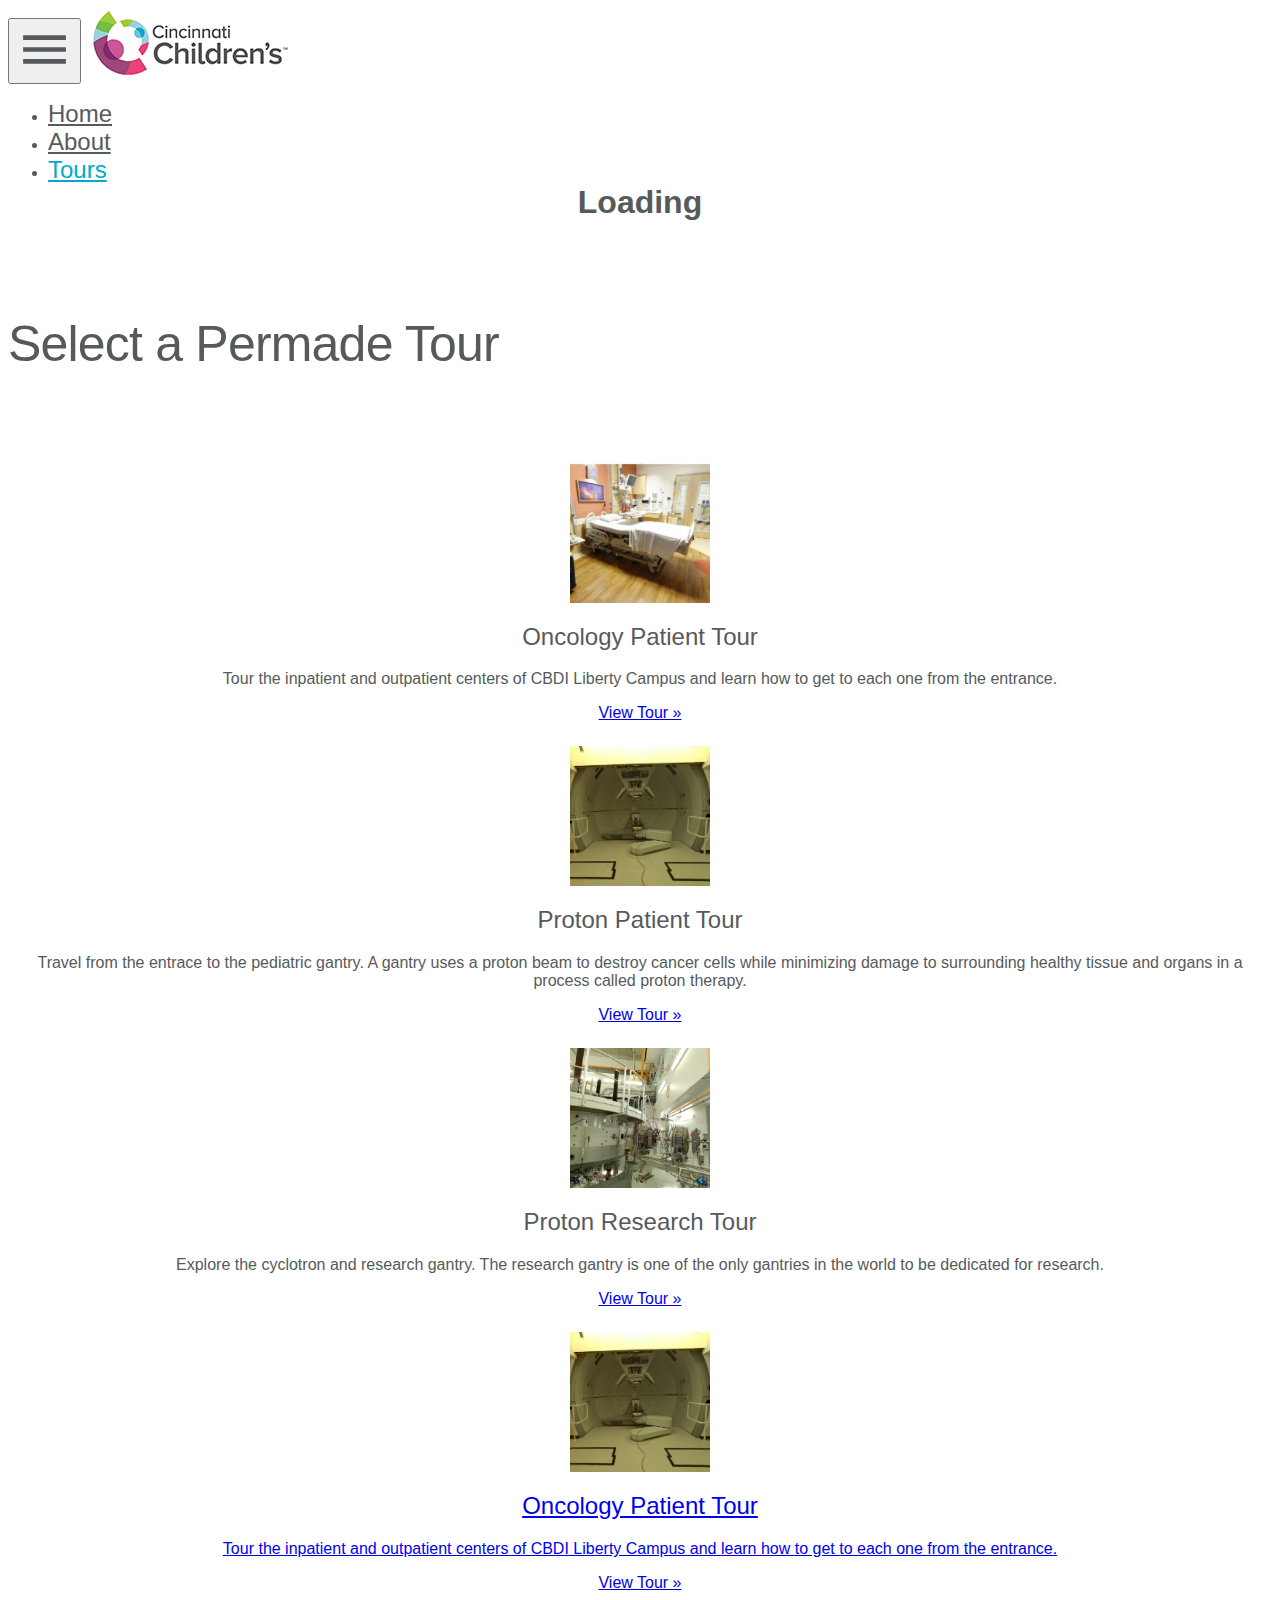
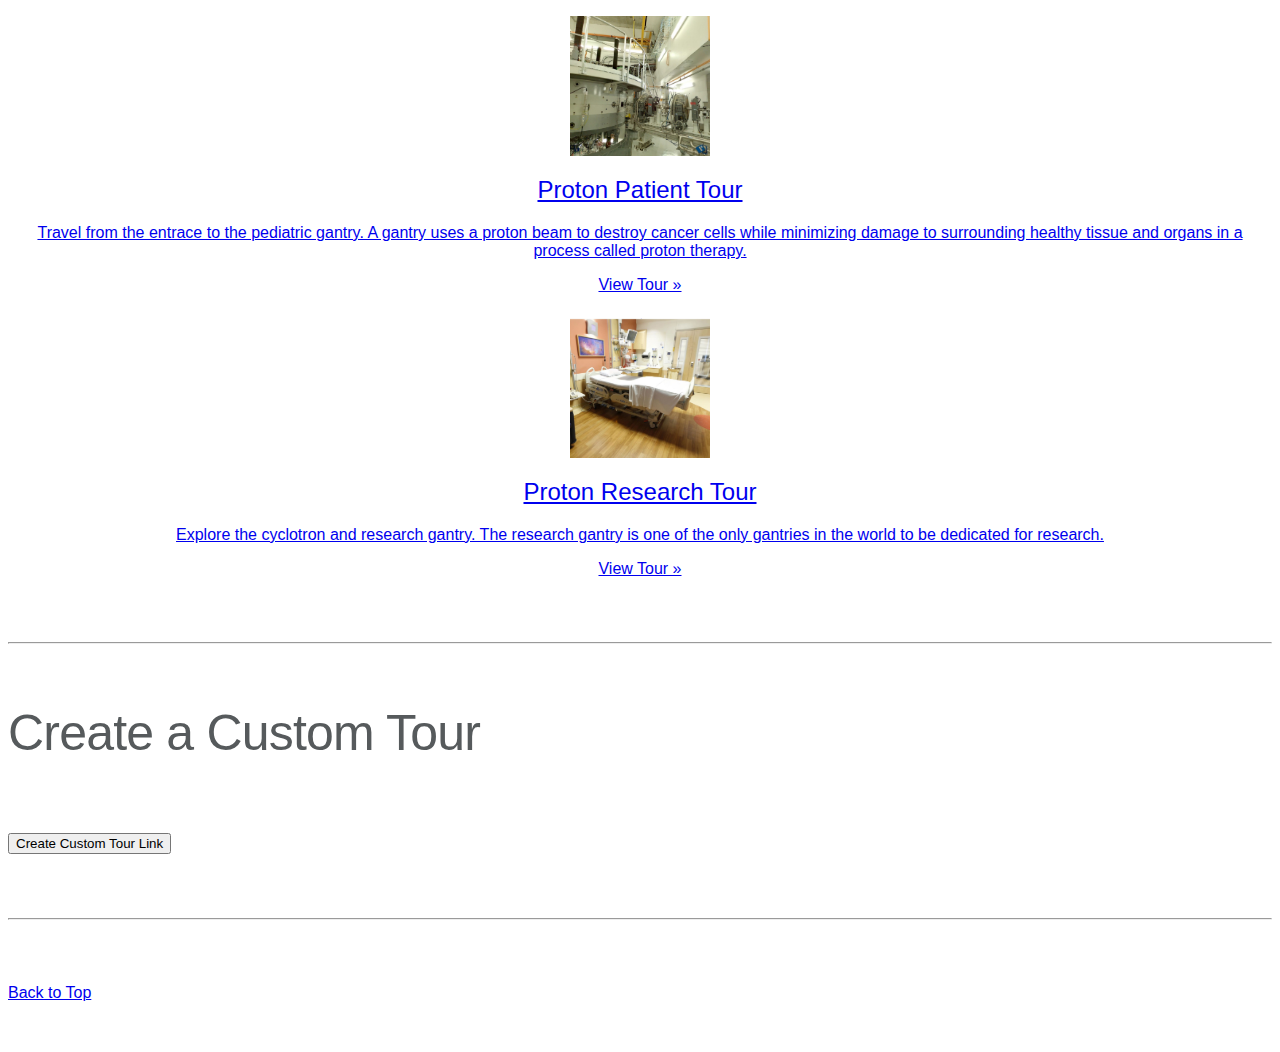
==== tours.html @ 35e9a2c1 "splashpage update" ====
<!doctype html>
<html>

<head>
  <title>CBDI Liberty Virtual Tour</title>
  <meta name="description" content="A Tour of Children's Hospital Liberty Campus'">
  <meta name="viewport" content="width=device-width">
  <link rel="shortcut icon" href="images/ui/favicon.ico">
  <link href="https://fonts.googleapis.com/icon?family=Material+Icons" rel="stylesheet">
  <script src="https://aframe.io/releases/0.6.1/aframe.min.js"></script>
  <script src="https://npmcdn.com/aframe-animation-component@3.0.1"></script>
  <script src="https://npmcdn.com/aframe-event-set-component@3.0.1"></script>
  <script src="https://npmcdn.com/aframe-layout-component@3.0.1"></script>
  <script src="https://npmcdn.com/aframe-template-component@3.1.1"></script>
  <!-- My scripts -->
  <link rel="stylesheet" href="css/index.css">
  <script type="text/javascript" src="js/data.js"></script>
  <script type="text/javascript" src="js/parameters.js"></script>
  <script type="text/javascript" src="js/splashpage.js"></script>
  <script type="text/javascript" src="js/toggle-visiblity.js"></script>
  <script type="text/javascript" src="js/manager.js"></script>
  <script type="text/javascript" src="js/call-switch.js"></script>
  <script type="text/javascript" src="js/change-map.js"></script>
  <!-- Global site tag (gtag.js) - Google Analytics -->
  <script async src="https://www.googletagmanager.com/gtag/js?id=UA-108453755-2"></script>
  <script>
    window.dataLayer = window.dataLayer || [];
    function gtag(){dataLayer.push(arguments);}
    gtag('js', new Date());

    gtag('config', 'UA-108453755-2');
  </script>
</head>

<body>
  <div id="splashPage">

    <!-- Navbar -->
    <nav class="navbar navbar-toggleable-md fixed-top">
      <button class="navbar-toggler navbar-toggler-right" type="button" data-toggle="collapse" data-target="#navbarCollapse" aria-controls="navbarCollapse" aria-expanded="false" aria-label="Toggle navigation">
        <i class="material-icons nav-menu">menu</i>
      </button>
      <a class="navbar-brand" href="https://www.cincinnatichildrens.org/"><img src="images/splashpage/childrens-logo.png" alt="Children's Hospital"></a>
      <div class="collapse navbar-collapse" id="navbarCollapse">
        <ul class="navbar-nav mr-auto">
          <li class="nav-item">
            <a class="nav-link" href="splashpage.html">Home</a>
          </li>
          <li class="nav-item">
            <a class="nav-link" href="about.html">About</a>
          </li>
          <li class="nav-item active">
            <a class="nav-link" href="tours.html">Tours</a>
          </li>
        </ul>
      </div>
    </nav>

    <!-- Loading Bar Filler -->
    <div class="container info">
      <div id="loadingArea" class="row">
        <div class="dark-text col-lg-2">
          <h1>Loading</h1>
        </div>
        <div class="col-lg-10">
          <div class="progress">
            <div id="bar" class="progress-bar progress-bar-striped progress-bar-animated" role="progressbar" aria-valuenow="0" aria-valuemin="0" aria-valuemax="100" style="width: 20%">20%</div>
          </div>
        </div>
      </div>

      <div class="row featurette">
        <div class="col-md-1"></div>
        <div class="col-md-10">
          <h2 class="dark-text featurette-heading">Select a Permade Tour</h2>
          <p id="test" class="lead">Travel on one of our many permade tours.</p>
        </div>
        <div class="col-md-1"></div>
      </div>

      <br>

      <!-- Custom Tours -->
      <div class="row">
        <div class="col-lg-4">
          <a href=".?start=p12&tour=p01p02p12b01b05b06b10b45b46b47b48b49b50b51b52b53b54b55b56a01a02a03a05a06a07a08a09a10a11a12a13a14a15a16a17">
            <img class="rounded-circle" src="images/splashpage/inpatient_circle.JPG" alt="Oncology Patient Tour" width="140" height="140">
          </a>
          <h2>Oncology Patient Tour</h2>
          <p>Tour the inpatient and outpatient centers of CBDI Liberty Campus and learn how to get to each one from the entrance.</p>
          <!-- button type="button" class="btn btn-secondary" onClick="hideSplash()">View Tour &raquo;</button-->
          <p><a class="btn btn-secondary" href=".?start=p12&tour=p01p02p12b01b05b06b10b45b46b47b48b49b50b51b52b53b54b55b56a01a02a03a05a06a07a08a09a10a11a12a13a14a15a16a17" role="button">View Tour &raquo;</a></p>
        </div><!-- /.col-lg-4 -->
        <div class="col-lg-4">
          <a href=".?start=b16&tour=b06b07b08b09b10b11b12b13b14b15b16b17b18b19b20b21b22b23b24b25">
            <img class="rounded-circle" src="images/splashpage/gantry_circle.JPG" alt="Proton Patient Tour" width="140" height="140">
          </a>
          <h2>Proton Patient Tour</h2>
          <p>Travel from the entrace to the pediatric gantry.  A gantry uses a proton beam to destroy cancer cells while minimizing damage to surrounding healthy tissue and organs in a process called proton therapy.</p>
          <p><a class="btn btn-secondary" href=".?start=b16&tour=b06b07b08b09b10b11b12b13b14b15b16b17b18b19b20b21b22b23b24b25" role="button">View Tour &raquo;</a></p>
        </div><!-- /.col-lg-4 -->
        <div class="col-lg-4">
          <a href=".?start=b27&tour=b27b29b30b31b32b33b34b35b36b37b38b39b40b41b42b43b44">
            <img class="rounded-circle" src="images/splashpage/cyclotron_circle.JPG" alt="Proton Research Tour" width="140" height="140">
          </a>
          <h2>Proton Research Tour</h2>
          <p>Explore the cyclotron and research gantry. The research gantry is one of the only gantries in the world to be dedicated for research.</p>
          <p><a class="btn btn-secondary" href=".?start=b27&tour=b27b29b30b31b32b33b34b35b36b37b38b39b40b41b42b43b44" role="button">View Tour &raquo;</a></p>
        </div><!-- /.col-lg-4 -->
      </div><!-- /.row -->
      <div class="row">
        <a href=".?start=p12&tour=p01p02p12b01b05b06b10b45b46b47b48b49b50b51b52b53b54b55b56a01a02a03a05a06a07a08a09a10a11a12a13a14a15a16a17"><div class="col-lg-4">
          <img class="rounded-circle" src="images/splashpage/gantry_circle.JPG" alt="Oncology Patient Tour" width="140" height="140">
          <h2>Oncology Patient Tour</h2>
          <p>Tour the inpatient and outpatient centers of CBDI Liberty Campus and learn how to get to each one from the entrance.</p>
          <!-- button type="button" class="btn btn-secondary" onClick="hideSplash()">View Tour &raquo;</button-->
          <p><a class="btn btn-secondary" href=".?start=p12&tour=p01p02p12b01b05b06b10b45b46b47b48b49b50b51b52b53b54b55b56a01a02a03a05a06a07a08a09a10a11a12a13a14a15a16a17" role="button">View Tour &raquo;</a></p>
        </div></a><!-- /.col-lg-4 -->
        <a href=".?start=b16&tour=b06b07b08b09b10b11b12b13b14b15b16b17b18b19b20b21b22b23b24b25"><div class="col-lg-4">
          <img class="rounded-circle" src="images/splashpage/cyclotron_circle.JPG" alt="Proton Patient Tour" width="140" height="140">
          <h2>Proton Patient Tour</h2>
          <p>Travel from the entrace to the pediatric gantry.  A gantry uses a proton beam to destroy cancer cells while minimizing damage to surrounding healthy tissue and organs in a process called proton therapy.</p>
          <p><a class="btn btn-secondary" href=".?start=b16&tour=b06b07b08b09b10b11b12b13b14b15b16b17b18b19b20b21b22b23b24b25" role="button">View Tour &raquo;</a></p>
        </div></a><!-- /.col-lg-4 -->
        <a href=".?start=b27&tour=b27b29b30b31b32b33b34b35b36b37b38b39b40b41b42b43b44"><div class="col-lg-4">
          <img class="rounded-circle" src="images/splashpage/inpatient_circle.JPG" alt="Proton Research Tour" width="140" height="140">
          <h2>Proton Research Tour</h2>
          <p>Explore the cyclotron and research gantry. The research gantry is one of the only gantries in the world to be dedicated for research.</p>
          <p><a class="btn btn-secondary" href=".?start=b27&tour=b27b29b30b31b32b33b34b35b36b37b38b39b40b41b42b43b44" role="button">View Tour &raquo;</a></p>
        </div></a><!-- /.col-lg-4 -->
      </div><!-- /.row -->

      <hr class="featurette-divider">

      <!-- Custom Tour -->
      <div class="row featurette">
        <div class="col-md-1"></div>
        <div class="col-md-10">
          <h2 class="dark-text featurette-heading">Create a Custom Tour</h2>
          <p id="test" class="lead">Create your own custom tour to share with friends and family.  First select your starting position and then select all of the spots you would like along your tour.</p>
        </div>
        <div class="col-md-1"></div>
      </div>


      <!-- Created based on JSON data in data.js -->
      <form id="cbForm">
        <div class="col-lg-12 text-center">
          <button type="button" class="btn btn-info" onClick="createSelections('radio')">Create Custom Tour Link</button>
        </div>
      </form> 

      <div class="row">
        <div class="col-lg-12 text-center">
          <p> </p>
          <p id=linkArea></p>
        </div>
      </div>

      <hr class="featurette-divider">

      <!-- /END THE FEATURETTES -->

      <!-- Footer -->
      <footer>
        <p class="float-right"><a href="#">Back to Top</a></p>
        <p>Created by Cincinnati Children's Hospital Medical Center and Live Well Collaborative</p>
      </footer>

    </div><!-- /.container -->
  </div><!-- splashpage -->

   <!-- BootStrap placed at the end of the document so the pages load faster -->
  <script src="https://code.jquery.com/jquery-3.1.1.slim.min.js" integrity="sha384-A7FZj7v+d/sdmMqp/nOQwliLvUsJfDHW+k9Omg/a/EheAdgtzNs3hpfag6Ed950n" crossorigin="anonymous"></script>
  <link rel="stylesheet" href="https://maxcdn.bootstrapcdn.com/bootstrap/4.0.0-alpha.6/css/bootstrap.min.css" integrity="sha384-rwoIResjU2yc3z8GV/NPeZWAv56rSmLldC3R/AZzGRnGxQQKnKkoFVhFQhNUwEyJ" crossorigin="anonymous">
  <script src="https://maxcdn.bootstrapcdn.com/bootstrap/4.0.0-alpha.6/js/bootstrap.min.js" integrity="sha384-vBWWzlZJ8ea9aCX4pEW3rVHjgjt7zpkNpZk+02D9phzyeVkE+jo0ieGizqPLForn" crossorigin="anonymous"></script>

</body>
</html>
---- css/index.css ----
/* Overlay */
body {
  color: white;
  font-family: 'Proxima Nova', 'Khula', Arial, sans-serif;
}

#splashpage {
  display: block;
}

::-webkit-scrollbar { 
  display: none; 
}

#vr {
  z-index: -5;
  /*display: none;*/
  visibility: visible;
  position: absolute;
  width: 100%;
  height: 100%;
}


nav {
  background-color: #FFFFFF;
  color: #565A5C;
  font-family: 'Proxima Nova', 'Khula', Arial, sans-serif;
}

.nav-menu {
  color:#565A5C;
  font-size: 57px;
}

.nav-link {
  color:#565A5C;
  font-size: 24px;
}

.nav-item.active .nav-link{
  color: #00AAC8;
}
.nav-item:hover .nav-link,
.nav-menu:hover {
    color: #00AAC8;
}

.dark-text {
  color: #565A5C;
}


/* Carousel */
.carousel {
  margin-bottom: 4rem;
}

.carousel-caption {
  z-index: 10;
  bottom: 3rem;
  margin-bottom: 4rem;
}

.carousel-caption p {
  color: white;
}

.carousel-caption h2 {
  color: white;
}

/* Declare heights because of positioning of img element */
.carousel-item {
  height: 28rem;
  background-color: #565A5C;
}

.carousel-item > img {
  position: absolute;
  top: 0;
  left: 0;
  min-width: 100%;
  height: 28rem;
}

.carousel-caption p {
  color: white;
}

/* Loading Area */
.info .col-lg-4 {
  margin-bottom: 1.5rem;
  text-align: center;
  color: #565A5C;
}

#loadingArea {
  margin-bottom: 3rem;
  text-align: center;
}

#loadingArea h1 {
  margin-top: -1rem;
  margin-bottom: 2rem;
  text-align: center;
}

.info h2 {
  margin-top: 1rem;
  font-weight: normal;
}

.info .col-lg-4 p {
  margin-right: .75rem;
  margin-left: .75rem;
}

/* Instructions */
.featurette-divider {
  margin: 4rem 0; /* Space out the Bootstrap <hr> more */
}

.featurette-heading {
  font-weight: 300;
  line-height: 1;
  letter-spacing: -.05rem;
}

/* RESPONSIVE CSS */
@media (min-width: 40em) {
  /* Bump up size of carousel content */
  .carousel-caption p {
    margin-bottom: 1.25rem;
    font-size: 1.25rem;
    line-height: 1.4;
  }

  .featurette-heading {
    font-size: 50px;
  }
}

@media (min-width: 62em) {
  .featurette-heading {
    margin-top: 7rem;
  }
}

/* VR Tour UI Elements */
#map_button {
    position: absolute; 
    bottom: 2vmin; 
    border: 0; 
    left: 2vmin;
    height: 8vmin;
    width: 8vmin;
}

#menu_background {
    position: absolute;
    bottom: 2vmin;
    border: 0;
    right: 2vmin;
    height: 14vmin;
    width: 14vmin;
}

#menu_arrow_up {
    position: absolute; 
    bottom: 11vmin; 
    border: 0; 
    right: 7vmin;
    height: 4vmin;
    width: 4vmin;
}

#menu_arrow_right {
    position: absolute; 
    bottom: 7vmin; 
    border: 0; 
    right: 3vmin;
    height: 4vmin;
    width: 4vmin;
}

#menu_arrow_down {
    position: absolute; 
    bottom: 3vmin; 
    border: 0; 
    right: 7vmin;
    height: 4vmin;
    width: 4vmin;
}

#menu_arrow_left {
    position: absolute; 
    bottom: 7vmin; 
    border: 0; 
    right: 11vmin;
    height: 4vmin;
    width: 4vmin;
}

#menu_view {
    position: absolute; 
    bottom: 7.5vmin; 
    border: 0; 
    right: 7.5vmin;
    height: 3vmin;
    width: 3vmin;
}

#menu_robbie {
    position: absolute; 
    bottom: 18vmin; 
    border: 0; 
    right: 5.25vmin;
    height: 8vmin;
    width: 8vmin;
}

#menu_vr {
    position: absolute; 
    bottom: 6.5vmin; 
    border: 0; 
    right: 18vmin;
    height: 5vmin;
    width: 5vmin;
}

#menu_sound {
    position: absolute;
    bottom: 6.5vmin;
    border: 0;
    right: 25vmin;
    height: 5vmin;
    width: 5vmin;
}
#menu_info {
    position: absolute; 
    bottom: 6.5vmin; 
    border: 0; 
    right: 32vmin;
    height: 5vmin;
    width: 5vmin;
}

@media only screen and (max-width: 500px) {
  #map_button {
    position: absolute; 
    bottom: 10vmin; 
    border: 0; 
    left: 4vmin;
    height: 16vmin;
    width: 16vmin;
}

#menu_background {
    position: absolute;
    bottom: 4vmin;
    border: 0;
    right: 4vmin;
    height: 28vmin;
    width: 28vmin;
}

#menu_arrow_up {
    position: absolute; 
    bottom: 22vmin; 
    border: 0; 
    right: 14vmin;
    height: 8vmin;
    width: 8vmin;
}

#menu_arrow_right {
    position: absolute; 
    bottom: 14vmin; 
    border: 0; 
    right: 6vmin;
    height: 8vmin;
    width: 8vmin;
}

#menu_arrow_down {
    position: absolute; 
    bottom: 6vmin; 
    border: 0; 
    right: 14vmin;
    height: 8vmin;
    width: 8vmin;
}

#menu_arrow_left {
    position: absolute; 
    bottom: 14vmin; 
    border: 0; 
    right: 22vmin;
    height: 8vmin;
    width: 8vmin;
}

#menu_view {
    position: absolute; 
    bottom: 15vmin; 
    border: 0; 
    right: 15vmin;
    height: 6vmin;
    width: 6vmin;
}

#menu_robbie {
    position: absolute; 
    bottom: 36vmin; 
    border: 0; 
    right: 10.5vmin;
    height: 16vmin;
    width: 16vmin;
}

#menu_vr {
    position: absolute; 
    bottom: 13vmin; 
    border: 0; 
    right: 36vmin;
    height: 10vmin;
    width: 10vmin;
}

#menu_sound {
    position: absolute;
    bottom: 13vmin;
    border: 0;
    right: 50vmin;
    height: 10vmin;
    width: 10vmin;
}
#menu_info {
    position: absolute; 
    bottom: 13vmin; 
    border: 0; 
    right: 64vmin;
    height: 10vmin;
    width: 10vmin;
}
}
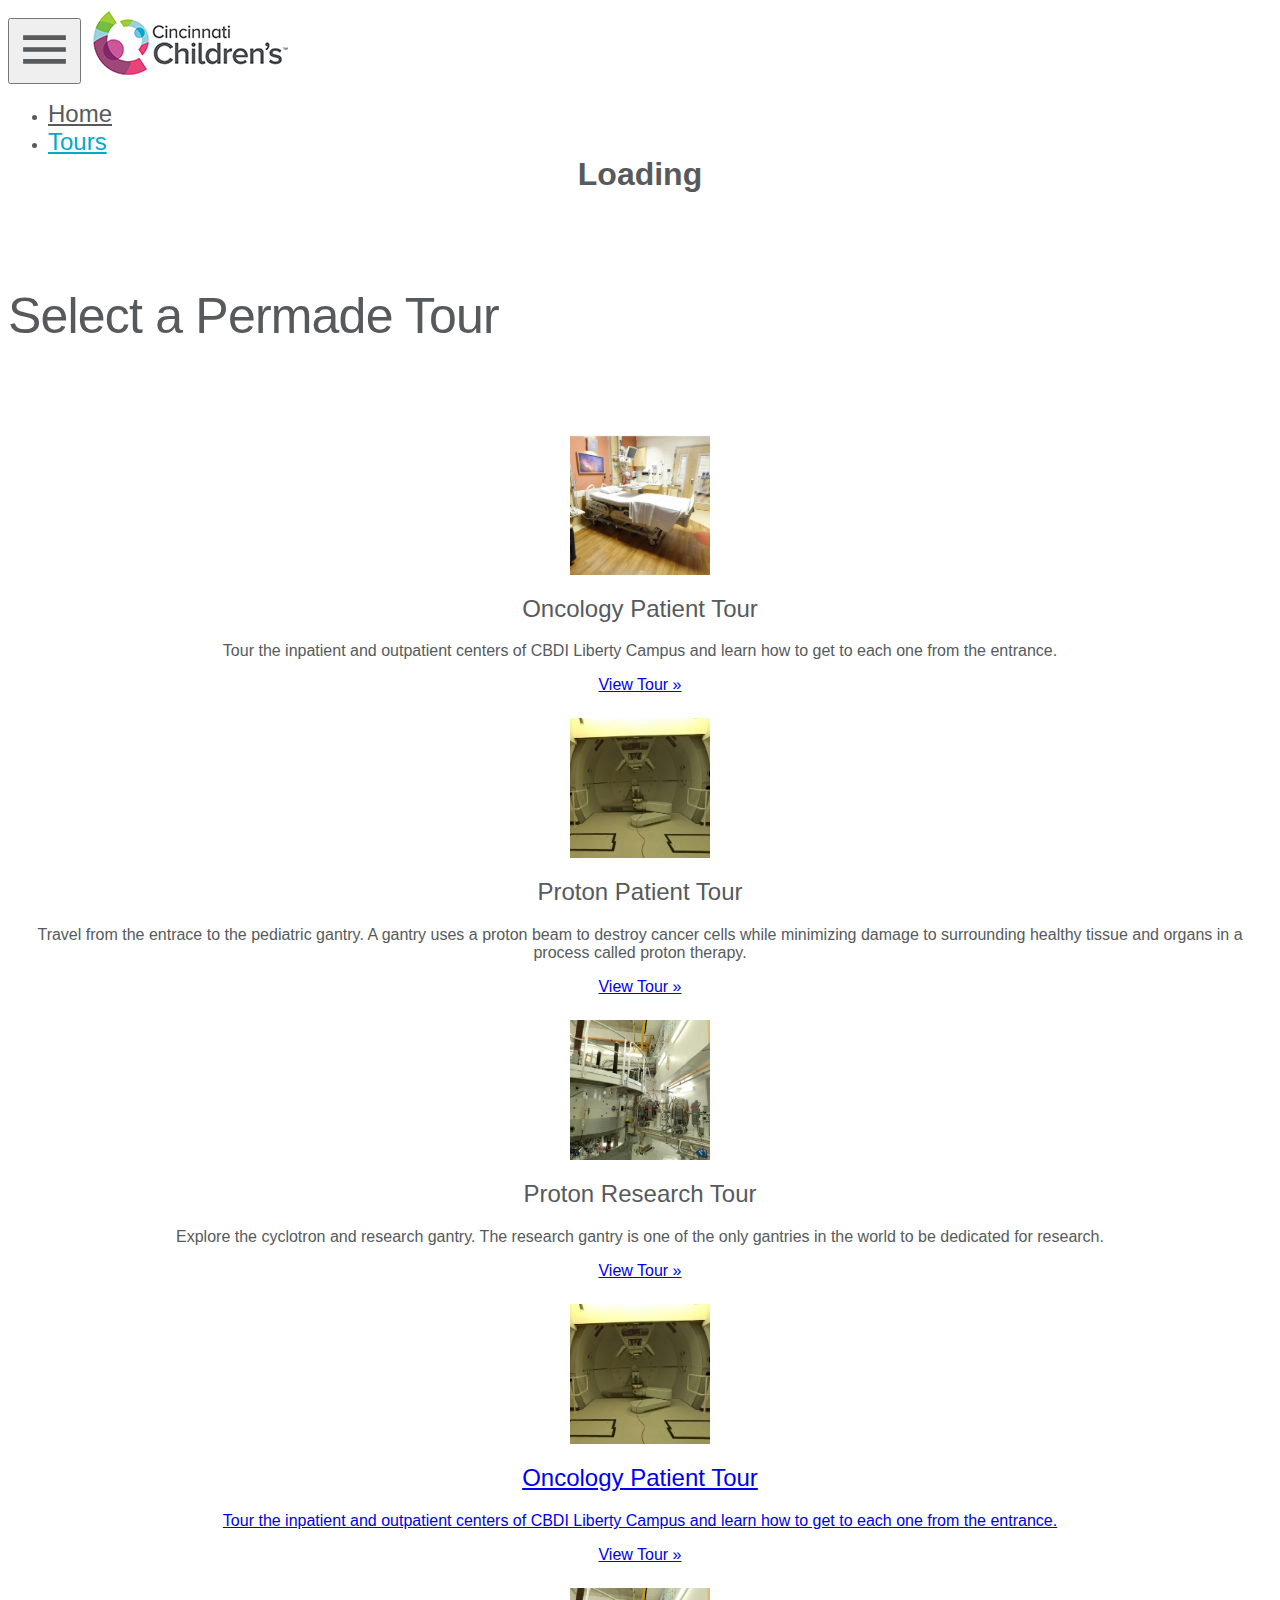
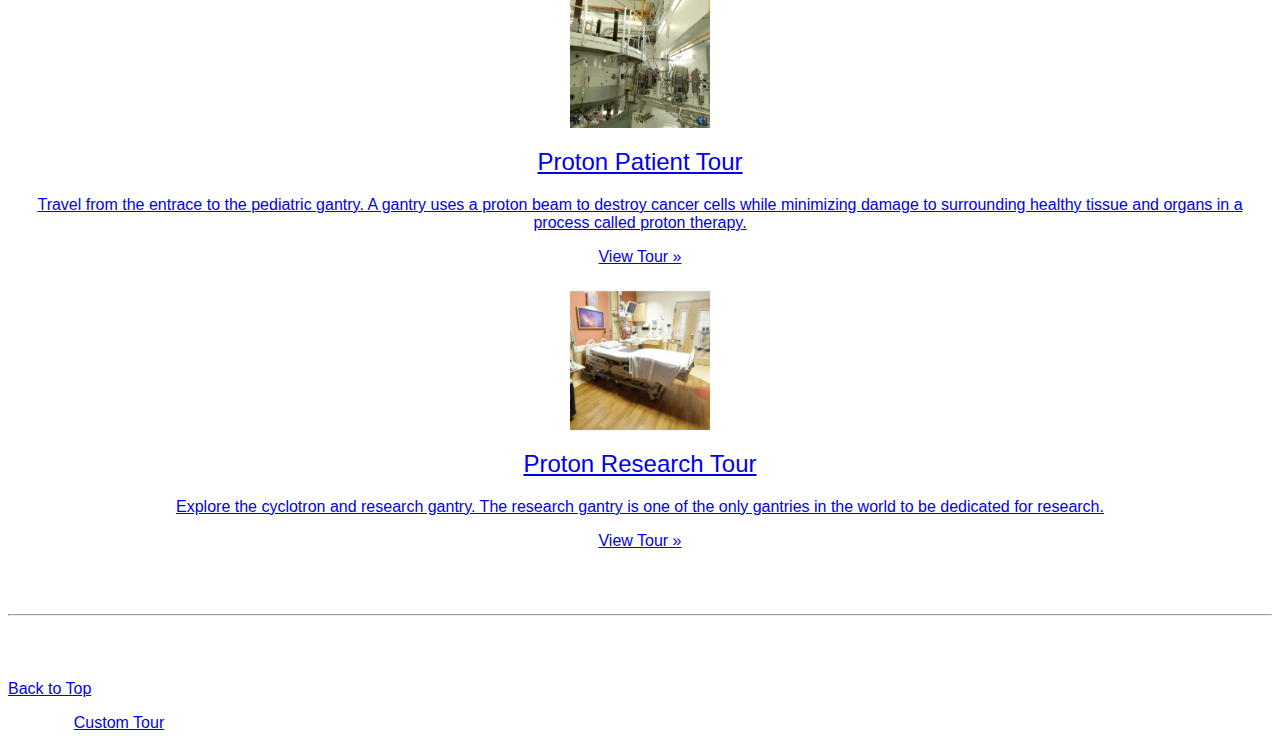
==== commit 30136431: "Removed About page and hid Custom Tours" ====
--- a/tours.html
+++ b/tours.html
@@ -14,13 +14,8 @@
   <script src="https://npmcdn.com/aframe-template-component@3.1.1"></script>
   <!-- My scripts -->
   <link rel="stylesheet" href="css/index.css">
-  <script type="text/javascript" src="js/data.js"></script>
-  <script type="text/javascript" src="js/parameters.js"></script>
   <script type="text/javascript" src="js/splashpage.js"></script>
-  <script type="text/javascript" src="js/toggle-visiblity.js"></script>
-  <script type="text/javascript" src="js/manager.js"></script>
-  <script type="text/javascript" src="js/call-switch.js"></script>
-  <script type="text/javascript" src="js/change-map.js"></script>
+
   <!-- Global site tag (gtag.js) - Google Analytics -->
   <script async src="https://www.googletagmanager.com/gtag/js?id=UA-108453755-2"></script>
   <script>
@@ -45,9 +40,6 @@
         <ul class="navbar-nav mr-auto">
           <li class="nav-item">
             <a class="nav-link" href="splashpage.html">Home</a>
-          </li>
-          <li class="nav-item">
-            <a class="nav-link" href="about.html">About</a>
           </li>
           <li class="nav-item active">
             <a class="nav-link" href="tours.html">Tours</a>
@@ -132,39 +124,12 @@
 
       <hr class="featurette-divider">
 
-      <!-- Custom Tour -->
-      <div class="row featurette">
-        <div class="col-md-1"></div>
-        <div class="col-md-10">
-          <h2 class="dark-text featurette-heading">Create a Custom Tour</h2>
-          <p id="test" class="lead">Create your own custom tour to share with friends and family.  First select your starting position and then select all of the spots you would like along your tour.</p>
-        </div>
-        <div class="col-md-1"></div>
-      </div>
-
-
-      <!-- Created based on JSON data in data.js -->
-      <form id="cbForm">
-        <div class="col-lg-12 text-center">
-          <button type="button" class="btn btn-info" onClick="createSelections('radio')">Create Custom Tour Link</button>
-        </div>
-      </form> 
-
-      <div class="row">
-        <div class="col-lg-12 text-center">
-          <p> </p>
-          <p id=linkArea></p>
-        </div>
-      </div>
-
-      <hr class="featurette-divider">
-
-      <!-- /END THE FEATURETTES -->
+      
 
       <!-- Footer -->
       <footer>
         <p class="float-right"><a href="#">Back to Top</a></p>
-        <p>Created by Cincinnati Children's Hospital Medical Center and Live Well Collaborative</p>
+        <p>Create a <a href="custom.html">Custom Tour</a> (For advanced users only).</p>
       </footer>
 
     </div><!-- /.container -->
